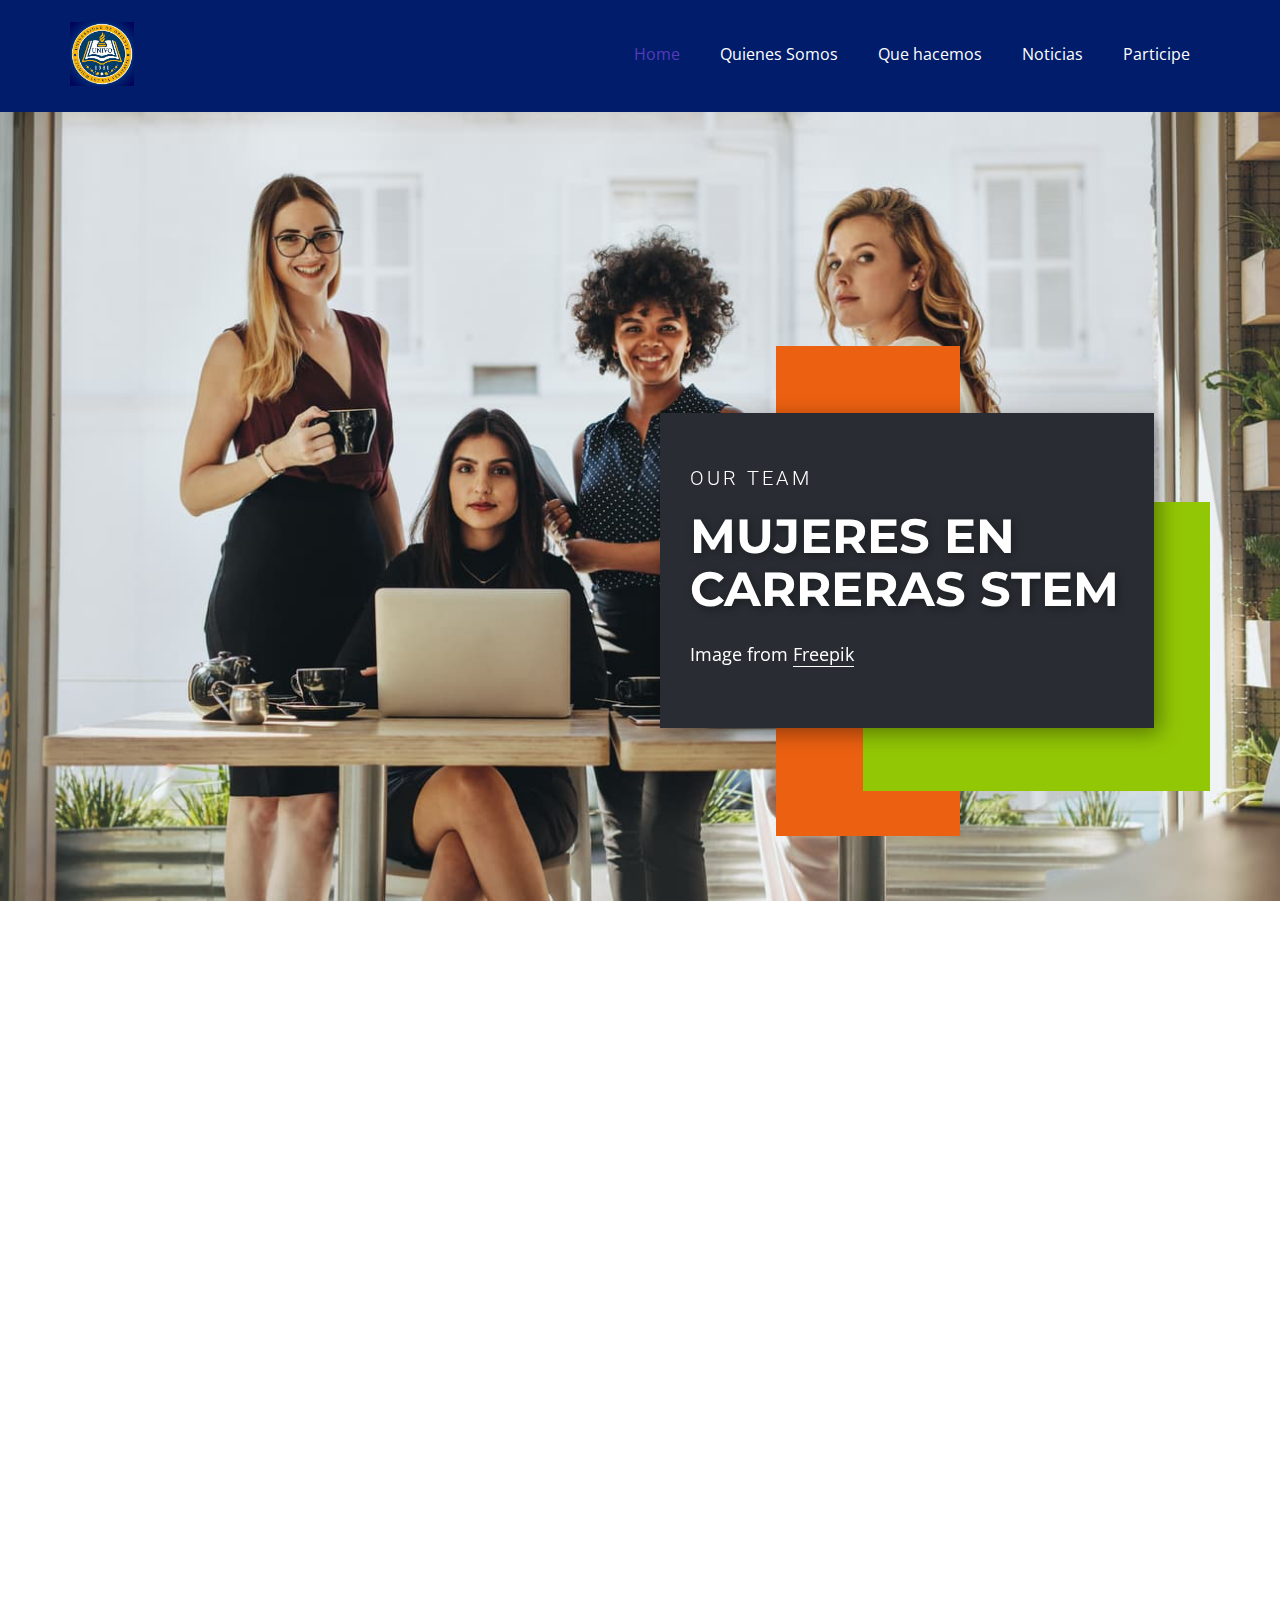
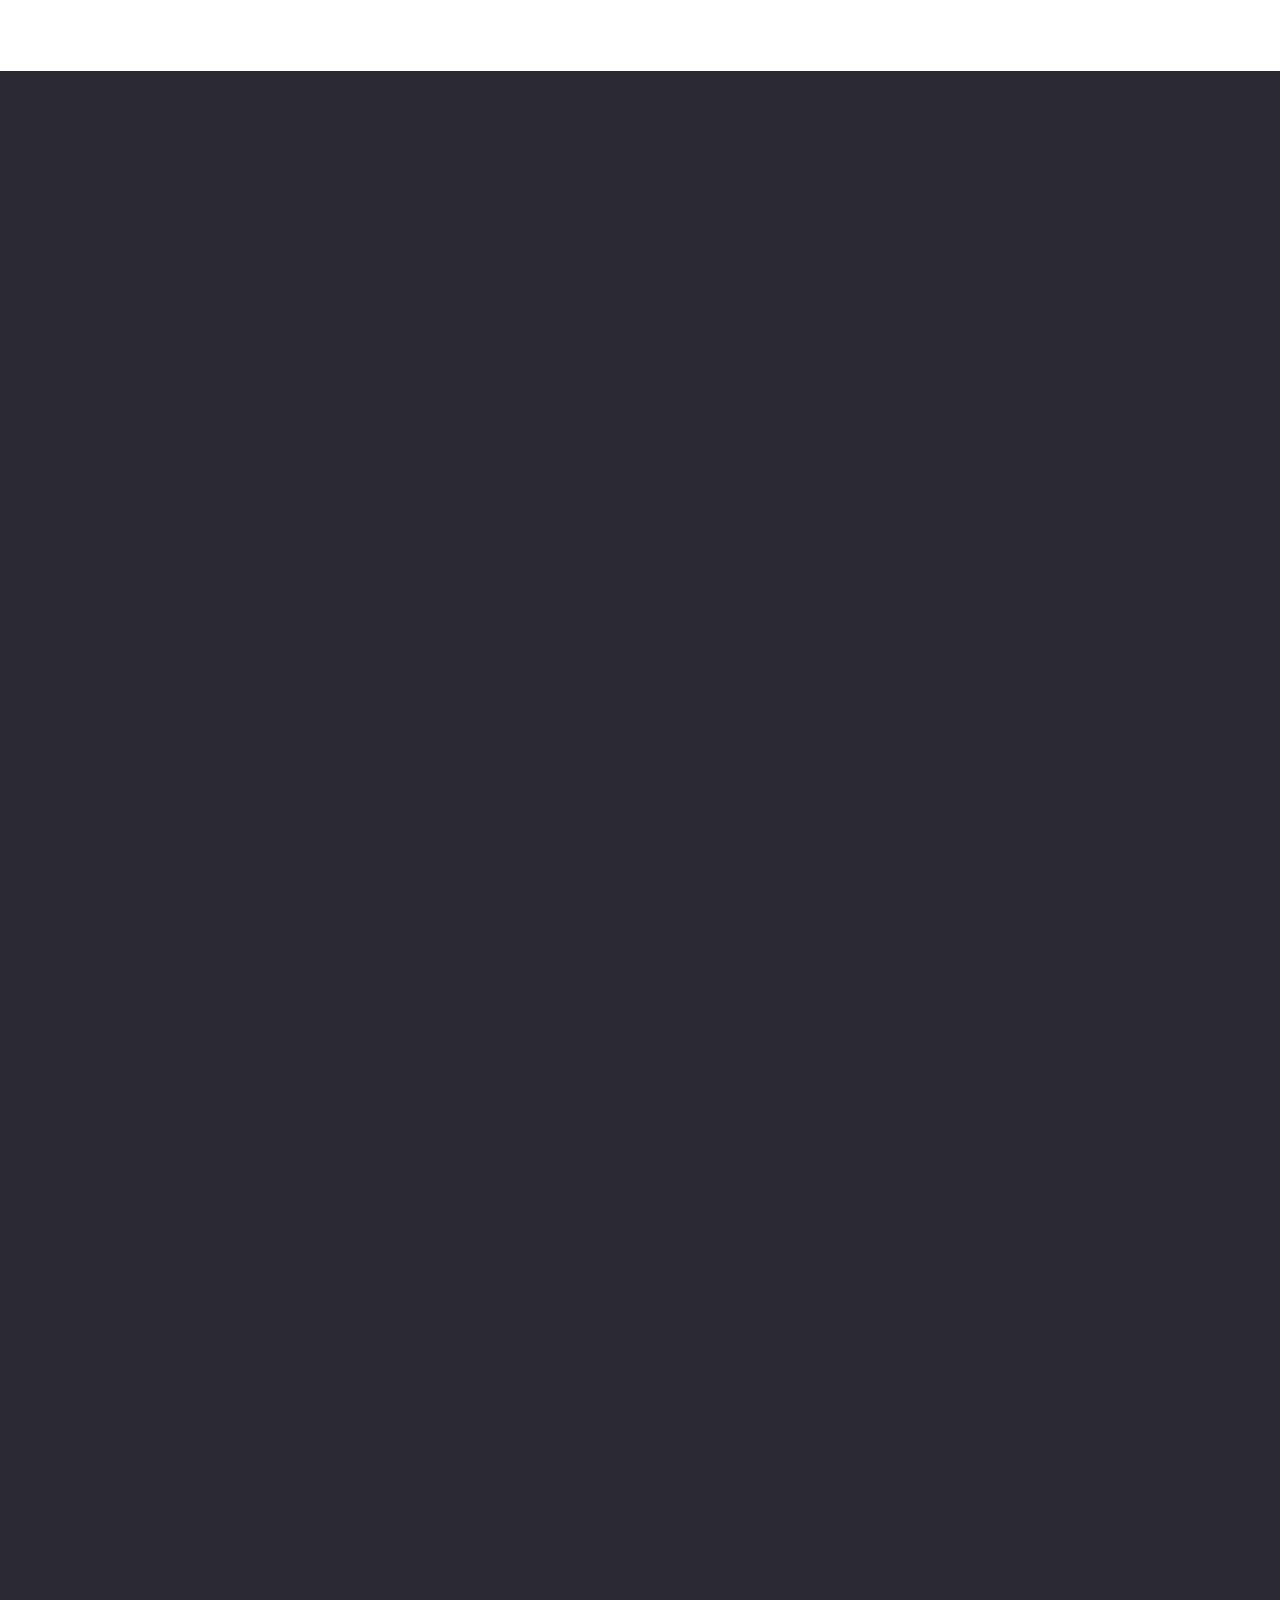
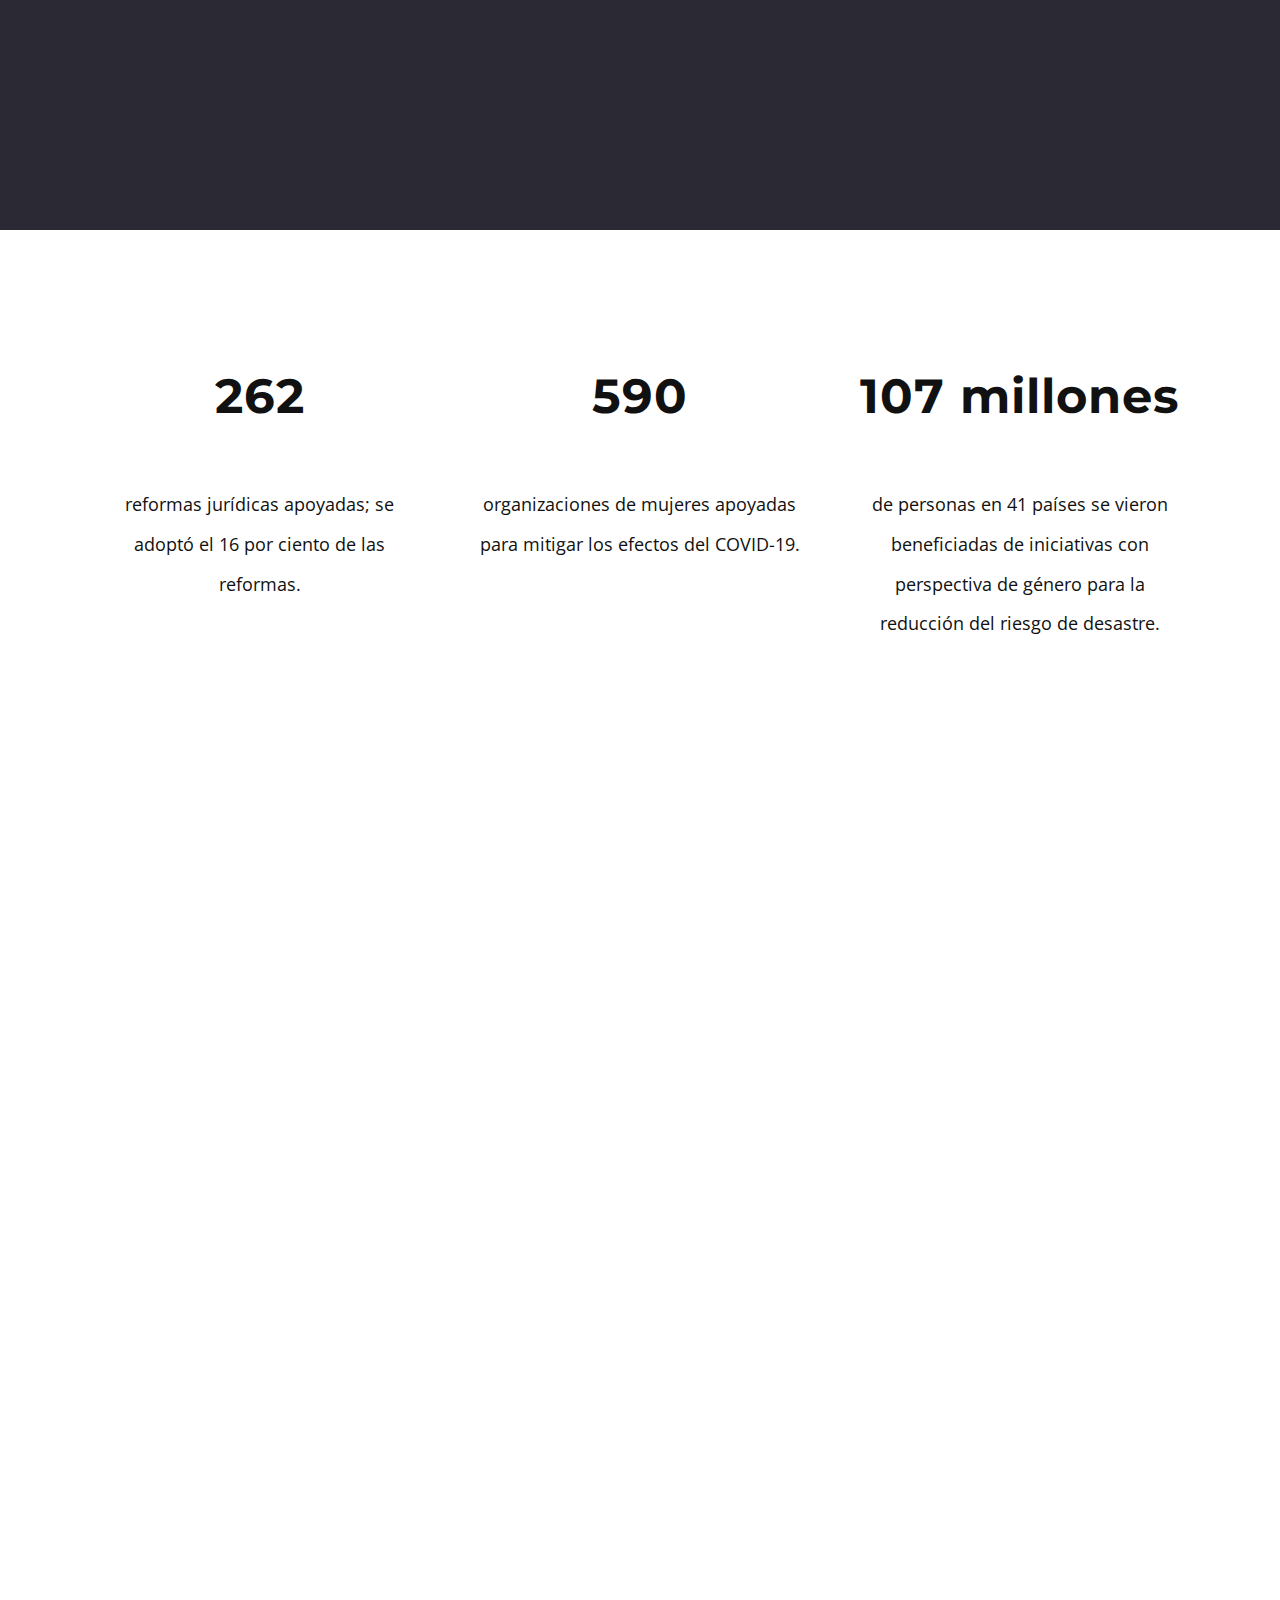
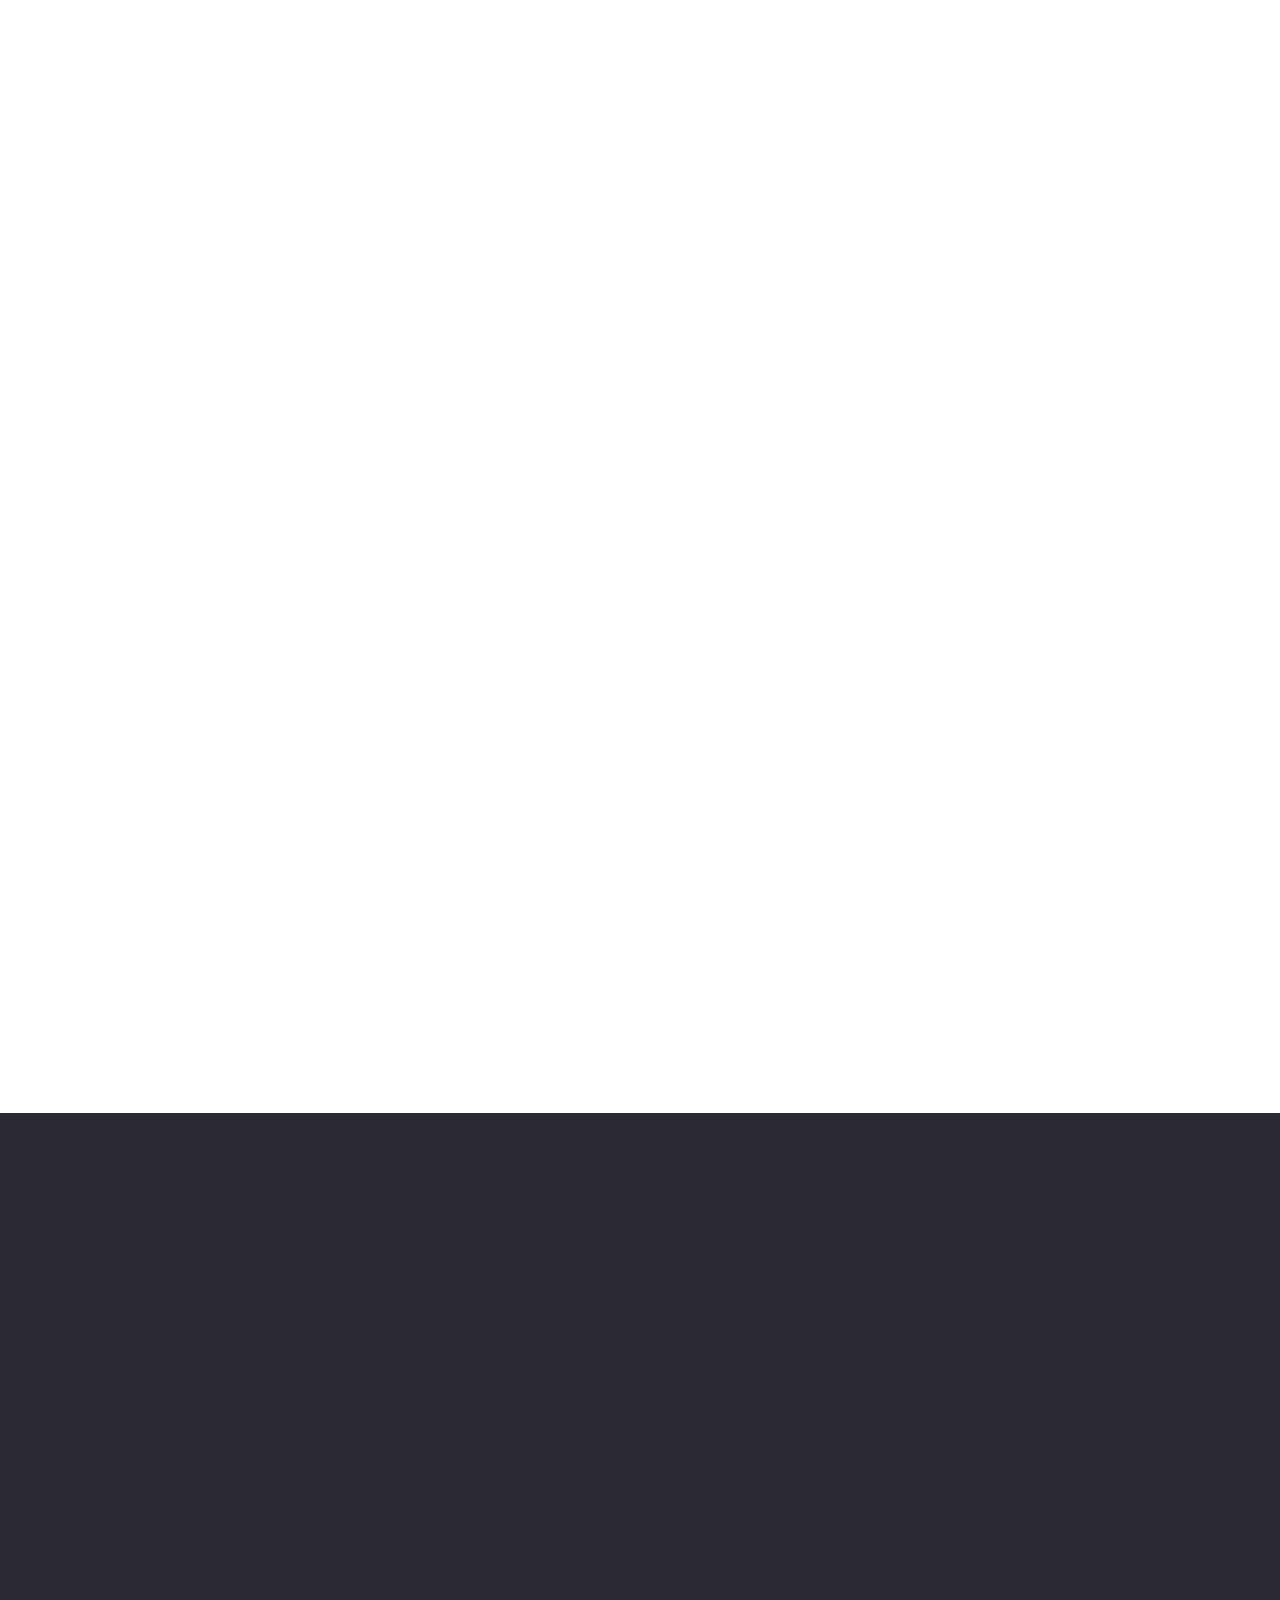
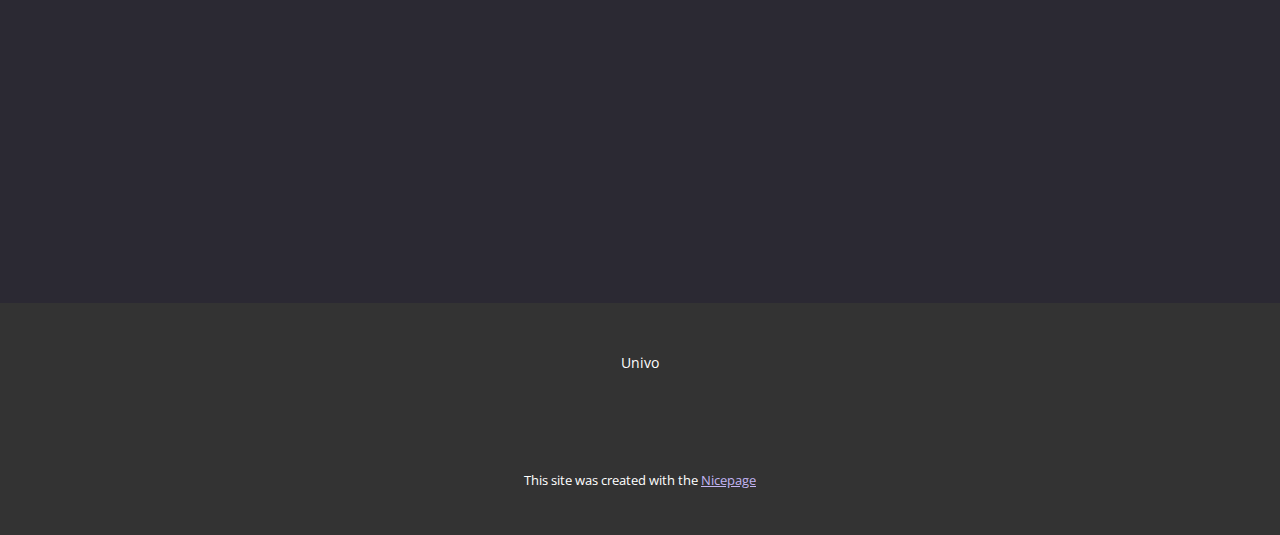
==== index.html @ eb59fe04 "Primer commit" ====
<!DOCTYPE html>
<html style="font-size: 16px;" lang="es"><head>
    <meta name="viewport" content="width=device-width, initial-scale=1.0">
    <meta charset="utf-8">
    <meta name="keywords" content="​Our people and leadership, ​What Is a Consulting Firm &amp;amp; What Does, ​We solve complex business problems, ​Leadership, Change, and Organization, ​Our consultants cover a wide range of industries and specializations, ​Diversity, Equity, and Inclusion, ​Our business consultants can help you adapt to today’s market dynamics, Contact Us">
    <meta name="description" content="">
    <title>Casa</title>
    <link rel="stylesheet" href="nicepage.css" media="screen">
<link rel="stylesheet" href="Casa.css" media="screen">
    <script class="u-script" type="text/javascript" src="jquery.js" defer=""></script>
    <script class="u-script" type="text/javascript" src="nicepage.js" defer=""></script>
    <meta name="generator" content="Nicepage 6.10.2, nicepage.com">
    <meta name="referrer" content="origin">
    <link id="u-theme-google-font" rel="stylesheet" href="https://fonts.googleapis.com/css?family=Montserrat:100,100i,200,200i,300,300i,400,400i,500,500i,600,600i,700,700i,800,800i,900,900i|Open+Sans:300,300i,400,400i,500,500i,600,600i,700,700i,800,800i">
    <link id="u-page-google-font" rel="stylesheet" href="https://fonts.googleapis.com/css?family=Roboto:100,100i,300,300i,400,400i,500,500i,700,700i,900,900i|Montserrat:100,100i,200,200i,300,300i,400,400i,500,500i,600,600i,700,700i,800,800i,900,900i">
    
    
    
    
    
    
    
    
    
    <script type="application/ld+json">{
		"@context": "http://schema.org",
		"@type": "Organization",
		"name": "",
		"logo": "images/logo.jpg"
}</script>
    <meta name="theme-color" content="#573aba">
    <meta property="og:title" content="Casa">
    <meta property="og:type" content="website">
  <meta data-intl-tel-input-cdn-path="intlTelInput/"></head>
  <body data-home-page="Casa.html" data-home-page-title="Casa" data-path-to-root="./" data-include-products="false" class="u-body u-xl-mode" data-lang="es"><header class="u-clearfix u-custom-color-1 u-header u-header" id="sec-df24"><div class="u-clearfix u-sheet u-sheet-1">
        <a href="#" class="u-image u-logo u-image-1" data-image-width="225" data-image-height="225">
          <img src="images/logo.jpg" class="u-logo-image u-logo-image-1">
        </a>
        <nav class="u-menu u-menu-one-level u-offcanvas u-menu-1">
          <div class="menu-collapse" style="font-size: 1rem; letter-spacing: 0px;">
            <a class="u-button-style u-custom-left-right-menu-spacing u-custom-padding-bottom u-custom-top-bottom-menu-spacing u-nav-link u-text-active-palette-1-base u-text-hover-palette-2-base" href="#">
              <svg class="u-svg-link" viewBox="0 0 24 24"><use xlink:href="#menu-hamburger"></use></svg>
              <svg class="u-svg-content" version="1.1" id="menu-hamburger" viewBox="0 0 16 16" x="0px" y="0px" xmlns:xlink="http://www.w3.org/1999/xlink" xmlns="http://www.w3.org/2000/svg"><g><rect y="1" width="16" height="2"></rect><rect y="7" width="16" height="2"></rect><rect y="13" width="16" height="2"></rect>
</g></svg>
            </a>
          </div>
          <div class="u-custom-menu u-nav-container">
            <ul class="u-nav u-unstyled u-nav-1"><li class="u-nav-item"><a class="u-button-style u-nav-link u-text-active-palette-1-base u-text-hover-palette-2-base" href="Casa.html" style="padding: 10px 20px;">Home</a>
</li><li class="u-nav-item"><a class="u-button-style u-nav-link u-text-active-palette-1-base u-text-hover-palette-2-base" href="Acerca-de.html" style="padding: 10px 20px;">Quienes Somos</a>
</li><li class="u-nav-item"><a class="u-button-style u-nav-link u-text-active-palette-1-base u-text-hover-palette-2-base" href="Contacto.html" style="padding: 10px 20px;">Que hacemos</a>
</li><li class="u-nav-item"><a class="u-button-style u-nav-link u-text-active-palette-1-base u-text-hover-palette-2-base" style="padding: 10px 20px;">Noticias</a>
</li><li class="u-nav-item"><a class="u-button-style u-nav-link u-text-active-palette-1-base u-text-hover-palette-2-base" style="padding: 10px 20px;">Participe</a>
</li></ul>
          </div>
          <div class="u-custom-menu u-nav-container-collapse">
            <div class="u-black u-container-style u-inner-container-layout u-opacity u-opacity-95 u-sidenav">
              <div class="u-inner-container-layout u-sidenav-overflow">
                <div class="u-menu-close"></div>
                <ul class="u-align-center u-nav u-popupmenu-items u-unstyled u-nav-2"><li class="u-nav-item"><a class="u-button-style u-nav-link" href="Casa.html">Home</a>
</li><li class="u-nav-item"><a class="u-button-style u-nav-link" href="Acerca-de.html">Quienes Somos</a>
</li><li class="u-nav-item"><a class="u-button-style u-nav-link" href="Contacto.html">Que hacemos</a>
</li><li class="u-nav-item"><a class="u-button-style u-nav-link">Noticias</a>
</li><li class="u-nav-item"><a class="u-button-style u-nav-link">Participe</a>
</li></ul>
              </div>
            </div>
            <div class="u-black u-menu-overlay u-opacity u-opacity-70"></div>
          </div>
        </nav>
      </div></header> 
    <section class="u-clearfix u-image u-section-1" id="carousel_e6cc" data-image-width="1317" data-image-height="797">
      <div class="u-clearfix u-sheet u-sheet-1">
        <div class="u-palette-2-base u-shape u-shape-rectangle u-shape-1" data-animation-name="customAnimationIn" data-animation-duration="1500" data-animation-delay="500"></div>
        <div class="u-palette-3-base u-shape u-shape-rectangle u-shape-2" data-animation-name="customAnimationIn" data-animation-duration="1500" data-animation-delay="500"></div>
        <div class="custom-expanded u-align-left-xl u-container-align-left u-container-style u-group u-palette-5-dark-3 u-group-1" data-animation-name="customAnimationIn" data-animation-duration="1500" data-animation-delay="250">
          <div class="u-container-layout u-valign-middle u-container-layout-1">
            <h5 class="u-align-left u-text u-text-1">our Team</h5>
            <h1 class="u-align-left u-text u-text-2"> MUJERES EN CARRERAS STEM</h1>
            <p class="u-align-left u-text u-text-3">Image from&nbsp;<a href="https://www.freepik.com" class="u-border-1 u-border-no-left u-border-no-right u-border-no-top u-border-white u-btn u-button-link u-button-style u-none u-text-body-alt-color u-btn-1" target="_blank">Freepik</a>
            </p>
          </div>
        </div>
      </div>
    </section>
    <section class="u-align-left u-clearfix u-section-2" id="carousel_660a">
      <div class="u-clearfix u-sheet u-sheet-1">
        <h2 class="u-align-left u-text u-text-default u-text-1" data-animation-name="customAnimationIn" data-animation-duration="1500">Apoyamos el progreso hacia<br>la igualdad de genero
        </h2>
        <div class="data-layout-selected u-clearfix u-expanded-width u-gutter-0 u-layout-wrap u-layout-wrap-1">
          <div class="u-layout">
            <div class="u-layout-row">
              <div class="u-align-left u-container-align-left-sm u-container-align-left-xs u-container-style u-layout-cell u-shape-rectangle u-size-33 u-layout-cell-1" data-animation-name="customAnimationIn" data-animation-duration="1500" data-animation-delay="250">
                <div class="u-container-layout u-container-layout-1">
                  <p class="u-align-left-sm u-align-left-xs u-spacing-20 u-text u-text-2">
                    <span style="font-weight: 700;">01.</span> Liderazgo y participacion politica<br>
                    <span style="font-weight: 700;">02.</span> Empoderamiento economico<br>
                    <span style="font-weight: 700;">03.</span> Poner fin a la violencia contra la mujer<br>
                    <span style="font-weight: 700;">04.</span> Las mujeres , la paz y la seguridad<br>
                    <span style="font-weight: 700;">05.</span> Accion humanitaria<br>
                    <br>
                  </p>
                  <p class="u-align-left-sm u-align-left-xs u-text u-text-3">Image from <a href="https://freepik.com/photos/backround" class="u-active-none u-border-1 u-border-active-palette-2-base u-border-grey-75 u-border-hover-palette-2-base u-border-no-left u-border-no-right u-border-no-top u-bottom-left-radius-0 u-bottom-right-radius-0 u-btn u-button-link u-button-style u-hover-none u-none u-radius-0 u-text-body-color u-top-left-radius-0 u-top-right-radius-0 u-btn-1">Freepik</a>
                  </p>
                  <a href="#" class="u-active-palette-3-base u-align-left u-border-none u-btn u-button-style u-custom-font u-font-montserrat u-hover-palette-3-base u-palette-2-base u-btn-2">read more</a>
                </div>
              </div>
              <div class="u-container-style u-image u-layout-cell u-size-27 u-image-1" data-image-width="612" data-image-height="408" data-animation-name="flipIn" data-animation-duration="1500" data-animation-direction="X" data-animation-delay="500">
                <div class="u-container-layout u-container-layout-2"></div>
              </div>
            </div>
          </div>
        </div>
      </div>
    </section>
    <section class="u-clearfix u-palette-1-dark-3 u-section-3" id="carousel_1404">
      <div class="u-clearfix u-sheet u-valign-middle u-sheet-1">
        <div class="u-palette-2-base u-shape u-shape-rectangle u-shape-1" data-animation-name="customAnimationIn" data-animation-duration="1500"></div>
        <img class="u-image u-image-default u-image-1" src="images/gazza1.jpg" alt="" data-image-width="770" data-image-height="420" data-animation-name="customAnimationIn" data-animation-duration="1500" data-animation-delay="750">
        <img class="u-image u-image-default u-image-2" src="images/gazza.jpg" alt="" data-image-width="1200" data-image-height="800" data-animation-name="customAnimationIn" data-animation-duration="1750" data-animation-delay="0">
        <img class="u-image u-image-default u-image-3" src="images/gazza3.jpg" alt="" data-image-width="849" data-image-height="600" data-animation-name="customAnimationIn" data-animation-duration="1250" data-animation-delay="500">
        <img class="u-image u-image-default u-image-4" src="images/gazza2.jpg" alt="" data-image-width="6720" data-image-height="4480" data-animation-name="customAnimationIn" data-animation-duration="1500" data-animation-delay="500">
        <div class="u-align-left u-container-align-left u-container-style u-group u-shape-rectangle u-white u-group-1" data-animation-name="customAnimationIn" data-animation-duration="1500" data-animation-delay="500">
          <div class="u-container-layout u-valign-middle u-container-layout-1">
            <h2 class="u-align-left u-text u-text-1"> Guerra en Gaza se han cobrado la vida de más de 10.000&nbsp;mujeres</h2>
            <p class="u-align-left u-text u-text-2">Images from <a href="https://www.freepik.com/" class="u-active-none u-border-1 u-border-active-grey-50 u-border-black u-border-hover-grey-50 u-border-no-left u-border-no-right u-border-no-top u-bottom-left-radius-0 u-bottom-right-radius-0 u-btn u-button-link u-button-style u-hover-none u-none u-radius-0 u-text-body-color u-top-left-radius-0 u-top-right-radius-0 u-btn-1" target="_blank">Freepik</a>
            </p>
            <p class="u-align-left u-text u-text-3"> Más de un millón de mujeres y niñas palestinas en Gaza sobreviven sin apenas alimentos ni agua potable, en unas condiciones inhumanas que son caldo de cultivo para la propagación de enfermedades.</p>
            <a href="https://www.unwomen.org/es/news-stories/press-release/2024/04/six-months-into-the-war-on-gaza-over-10000-women-have-been-killed" class="u-active-palette-3-base u-align-left u-border-none u-btn u-button-style u-custom-font u-font-montserrat u-hover-palette-3-base u-palette-2-base u-btn-2">Seguir leyendo</a>
          </div>
        </div>
      </div>
    </section>
    <section class="u-align-center u-clearfix u-container-align-center u-section-4" id="sec-ead4">
      <div class="u-align-left u-clearfix u-sheet u-sheet-1">
        <h2 class="u-align-center u-text u-text-default u-text-1" data-animation-name="customAnimationIn" data-animation-duration="1500" data-animation-delay="250">Nuestro Impacto en 2020</h2>
        <div class="u-expanded-width u-list u-list-1">
          <div class="u-repeater u-repeater-1">
            <div class="u-container-style u-list-item u-repeater-item">
              <div class="u-container-layout u-similar-container u-container-layout-1">
                <h3 class="u-align-center u-text u-text-2">262</h3>
                <p class="u-align-center u-text u-text-3"> reformas jurídicas apoyadas; se adoptó el 16 por ciento de las reformas.</p>
              </div>
            </div>
            <div class="u-container-style u-list-item u-repeater-item">
              <div class="u-container-layout u-similar-container u-container-layout-2">
                <h3 class="u-align-center u-text u-text-4"> 590</h3>
                <p class="u-align-center u-text u-text-5"> organizaciones de mujeres apoyadas para mitigar los efectos del COVID-19.</p>
              </div>
            </div>
            <div class="u-container-style u-list-item u-repeater-item">
              <div class="u-container-layout u-similar-container u-container-layout-3">
                <h3 class="u-align-center u-text u-text-6"> 107 millones</h3>
                <p class="u-align-center u-text u-text-7"> de personas en 41 países se vieron beneficiadas de iniciativas con perspectiva de género para la reducción del riesgo de desastre.</p>
              </div>
            </div>
          </div>
        </div>
      </div>
    </section>
    <section class="u-clearfix u-section-5" id="sec-186a">
      <div class="custom-expanded u-container-style u-group u-palette-1-dark-3 u-shape-rectangle u-group-1" data-animation-name="flipIn" data-animation-duration="1500" data-animation-direction="X" data-animation-delay="250">
        <div class="u-container-layout u-container-layout-1"></div>
      </div>
      <div class="u-palette-3-base u-shape u-shape-rectangle u-shape-1" data-animation-name="customAnimationIn" data-animation-duration="1500" data-animation-delay="500"></div>
      <div class="custom-expanded u-align-left u-video u-video-1">
        <div class="embed-responsive embed-responsive-1">
          <iframe style="position: absolute;top: 0;left: 0;width: 100%;height: 100%;" class="embed-responsive-item" src="https://www.youtube.com/embed/7Gf0b-sWIdUSnI?mute=0&amp;showinfo=1&amp;controls=0&amp;start=0" frameborder="0" allowfullscreen=""></iframe>
        </div>
      </div>
    </section>
    <section class="u-clearfix u-container-align-center u-white u-section-6" id="carousel_581f">
      <div class="u-clearfix u-sheet u-valign-middle u-sheet-1">
        <h2 class="u-align-center-lg u-align-center-md u-align-center-sm u-align-center-xl u-align-left-xs u-text u-text-1" data-animation-name="customAnimationIn" data-animation-duration="1500"> Our consultants cover a wide range of industries and specializations</h2>
        <div class="u-list u-list-1">
          <div class="u-repeater u-repeater-1">
            <div class="u-container-style u-list-item u-repeater-item u-list-item-1" data-animation-direction="Up" data-animation-name="customAnimationIn" data-animation-duration="1500" data-animation-delay="500">
              <div class="u-container-layout u-similar-container u-container-layout-1">
                <h5 class="u-text u-text-2"> Digital &amp; Innovation&nbsp;<br>
                </h5>
                <p class="u-text u-text-3"> Artificial Intelligence, Blockchain, Company Building and Startups, Business Incubator Management, Digitization Strategy</p>
              </div>
            </div>
            <div class="u-container-style u-list-item u-repeater-item u-list-item-2" data-animation-direction="Up" data-animation-name="customAnimationIn" data-animation-duration="1500" data-animation-delay="500">
              <div class="u-container-layout u-similar-container u-container-layout-2">
                <h5 class="u-text u-text-4"> People &amp; Organization</h5>
                <p class="u-text u-text-5"> Carve-Out, Company Culture, Leadership Innovation, Organizational Design, Post-Merger Integration, Project Management Office</p>
              </div>
            </div>
            <div class="u-container-style u-list-item u-repeater-item u-list-item-3" data-animation-name="customAnimationIn" data-animation-duration="1500" data-animation-delay="500">
              <div class="u-container-layout u-similar-container u-container-layout-3">
                <h5 class="u-text u-text-6"> Strategy</h5>
                <p class="u-text u-text-7"> Business Plan Development, Digital Business Strategy, Growth Strategy, Market Entry, Portfolio Diversification, Process Digitization, Regulatory Strategy</p>
              </div>
            </div>
            <div class="u-container-style u-list-item u-repeater-item u-list-item-4" data-animation-direction="Up" data-animation-name="customAnimationIn" data-animation-duration="1500" data-animation-delay="750">
              <div class="u-container-layout u-similar-container u-container-layout-4">
                <h5 class="u-text u-text-8">Corporate <br>Development
                </h5>
                <p class="u-text u-text-9"> Corporate Finance, Due Diligence, Investor Relations, Merger and Acquisition, Restructuring and Turnaround, Working Capital Optimization</p>
              </div>
            </div>
            <div class="u-container-style u-list-item u-repeater-item u-list-item-5" data-animation-direction="Up" data-animation-name="customAnimationIn" data-animation-duration="1500" data-animation-delay="750">
              <div class="u-container-layout u-similar-container u-container-layout-5">
                <h5 class="u-text u-text-10"> Operations &amp; IT</h5>
                <p class="u-text u-text-11"> Agile Development, Asset Optimization, Call Center and Customer Care Operation, Sustainable Production, Lean Management, Supply Chain Management, SCRUM</p>
              </div>
            </div>
            <div class="u-container-style u-list-item u-repeater-item u-list-item-6" data-animation-direction="Up" data-animation-name="customAnimationIn" data-animation-duration="1500" data-animation-delay="750">
              <div class="u-container-layout u-similar-container u-container-layout-6">
                <h5 class="u-text u-text-12"> Marketing &amp; Sales</h5>
                <p class="u-text u-text-13"> Content Marketing Strategy, Cross-Channel Marketing, Customer Journey Management, Customer Life-Cycle Management, Marketing ROI, Pricing, Public Relations</p>
              </div>
            </div>
          </div>
        </div>
      </div>
    </section>
    <section class="u-clearfix u-container-align-center u-palette-1-dark-3 u-section-7" id="carousel_6a19">
      <div class="u-clearfix u-sheet u-valign-middle u-sheet-1">
        <div class="data-layout-selected u-clearfix u-expanded-width u-gutter-28 u-layout-wrap u-layout-wrap-1">
          <div class="u-layout">
            <div class="u-layout-row">
              <div class="u-align-left u-container-align-left u-container-style u-layout-cell u-right-cell u-size-30-lg u-size-30-xl u-size-60-md u-size-60-sm u-size-60-xs u-layout-cell-1" data-animation-name="customAnimationIn" data-animation-duration="1500" data-animation-delay="500">
                <div class="u-container-layout u-valign-middle u-container-layout-1">
                  <h2 class="u-align-left u-text u-text-1">Inscribase a nuestra lista de correos</h2>
                  <div class="u-form u-form-1">
                    <form action="https://forms.nicepagesrv.com/v2/form/process" class="u-clearfix u-form-spacing-20 u-form-vertical u-inner-form" style="padding: 0px;" source="email" name="form">
                      <div class="u-form-email u-form-group u-form-partition-factor-2 u-form-group-1">
                        <label for="email-b04a" class="u-form-control-hidden u-label">Email</label>
                        <input type="email" placeholder="Enter a valid email address" id="email-b04a" name="email" class="u-border-none u-input u-input-rectangle" required="" wfd-id="id776">
                      </div>
                      <div class="u-form-group u-form-name u-form-partition-factor-2 u-form-group-2">
                        <label for="name-b04a" class="u-form-control-hidden u-label">Name</label>
                        <input type="text" placeholder="Enter your Name" id="name-b04a" name="name" class="u-border-none u-input u-input-rectangle" required="" wfd-id="id777">
                      </div>
                      <div class="u-form-address u-form-group u-form-partition-factor-2 u-form-group-3">
                        <label for="address-920c" class="u-form-control-hidden u-label">Address</label>
                        <input type="text" placeholder="Enter your address" id="address-920c" name="address" class="u-border-none u-input u-input-rectangle" required="" wfd-id="id778">
                      </div>
                      <div class="u-form-group u-form-partition-factor-2 u-form-phone u-form-group-4">
                        <label for="phone-6f45" class="u-form-control-hidden u-label">Phone</label>
                        <input type="tel" pattern="\+?\d{0,2}[\s\(\-]?([0-9]{3})[\s\)\-]?([\s\-]?)([0-9]{3})[\s\-]?([0-9]{2})[\s\-]?([0-9]{2})" placeholder="Enter your phone (e.g. +14155552675)" id="phone-6f45" name="phone" class="u-border-none u-input u-input-rectangle" required="" wfd-id="id779">
                      </div>
                      <div class="u-form-group u-form-message u-form-group-5">
                        <label for="message-b04a" class="u-form-control-hidden u-label">Message</label>
                        <textarea placeholder="Enter your message" rows="4" cols="50" id="message-b04a" name="message" class="u-border-none u-input u-input-rectangle" required=""></textarea>
                      </div>
                      <div class="u-align-left u-form-group u-form-submit u-form-group-6">
                        <a href="#" class="u-border-none u-btn u-btn-submit u-button-style u-palette-2-base u-btn-1">Submit</a>
                        <input type="submit" value="submit" class="u-form-control-hidden" wfd-id="id780">
                      </div>
                      <div class="u-form-send-message u-form-send-success"> Thank you! Your message has been sent. </div>
                      <div class="u-form-send-error u-form-send-message"> Unable to send your message. Please fix errors then try again. </div>
                      <input type="hidden" value="" name="recaptchaResponse" wfd-id="id781">
                      <input type="hidden" name="formServices" value="4dcf6fd8-d8c3-20ba-0ff4-2da4279d11ff">
                    </form>
                  </div>
                  <div class="u-social-icons u-spacing-10 u-social-icons-1">
                    <a class="u-social-url" target="_blank" href=""><span class="u-icon u-icon-circle u-social-facebook u-social-icon u-icon-1"><svg class="u-svg-link" preserveAspectRatio="xMidYMin slice" viewBox="0 0 112.2 112.2" style=""><use xlink:href="#svg-5f4f"></use></svg><svg x="0px" y="0px" viewBox="0 0 112.2 112.2" enable-background="new 0 0 112.2 112.2" xml:space="preserve" id="svg-5f4f" class="u-svg-content"><path d="M75.5,28.8H65.4c-1.5,0-4,0.9-4,4.3v9.4h13.9l-1.5,15.8H61.4v45.1H42.8V58.3h-8.8V42.4h8.8V32.2 c0-7.4,3.4-18.8,18.8-18.8h13.8v15.4H75.5z"></path></svg></span>
                    </a>
                    <a class="u-social-url" target="_blank" href=""><span class="u-icon u-icon-circle u-social-icon u-social-twitter u-icon-2"><svg class="u-svg-link" preserveAspectRatio="xMidYMin slice" viewBox="0 0 112.2 112.2" style=""><use xlink:href="#svg-a709"></use></svg><svg x="0px" y="0px" viewBox="0 0 112.2 112.2" enable-background="new 0 0 112.2 112.2" xml:space="preserve" id="svg-a709" class="u-svg-content"><path d="M92.2,38.2c0,0.8,0,1.6,0,2.3c0,24.3-18.6,52.4-52.6,52.4c-10.6,0.1-20.2-2.9-28.5-8.2 c1.4,0.2,2.9,0.2,4.4,0.2c8.7,0,16.7-2.9,23-7.9c-8.1-0.2-14.9-5.5-17.3-12.8c1.1,0.2,2.4,0.2,3.4,0.2c1.6,0,3.3-0.2,4.8-0.7 c-8.4-1.6-14.9-9.2-14.9-18c0-0.2,0-0.2,0-0.2c2.5,1.4,5.4,2.2,8.4,2.3c-5-3.3-8.3-8.9-8.3-15.4c0-3.4,1-6.5,2.5-9.2 c9.1,11.1,22.7,18.5,38,19.2c-0.2-1.4-0.4-2.8-0.4-4.3c0.1-10,8.3-18.2,18.5-18.2c5.4,0,10.1,2.2,13.5,5.7c4.3-0.8,8.1-2.3,11.7-4.5 c-1.4,4.3-4.3,7.9-8.1,10.1c3.7-0.4,7.3-1.4,10.6-2.9C98.9,32.3,95.7,35.5,92.2,38.2z"></path></svg></span>
                    </a>
                    <a class="u-social-url" target="_blank" href=""><span class="u-icon u-icon-circle u-social-icon u-social-instagram u-icon-3"><svg class="u-svg-link" preserveAspectRatio="xMidYMin slice" viewBox="0 0 112.2 112.2" style=""><use xlink:href="#svg-0b43"></use></svg><svg x="0px" y="0px" viewBox="0 0 112.2 112.2" enable-background="new 0 0 112.2 112.2" xml:space="preserve" id="svg-0b43" class="u-svg-content"><path d="M55.9,32.9c-12.8,0-23.2,10.4-23.2,23.2s10.4,23.2,23.2,23.2s23.2-10.4,23.2-23.2S68.7,32.9,55.9,32.9z M55.9,69.4c-7.4,0-13.3-6-13.3-13.3c-0.1-7.4,6-13.3,13.3-13.3s13.3,6,13.3,13.3C69.3,63.5,63.3,69.4,55.9,69.4z"></path><path d="M79.7,26.8c-3,0-5.4,2.5-5.4,5.4s2.5,5.4,5.4,5.4c3,0,5.4-2.5,5.4-5.4S82.7,26.8,79.7,26.8z"></path><path d="M78.2,11H33.5C21,11,10.8,21.3,10.8,33.7v44.7c0,12.6,10.2,22.8,22.7,22.8h44.7c12.6,0,22.7-10.2,22.7-22.7 V33.7C100.8,21.1,90.6,11,78.2,11z M91,78.4c0,7.1-5.8,12.8-12.8,12.8H33.5c-7.1,0-12.8-5.8-12.8-12.8V33.7 c0-7.1,5.8-12.8,12.8-12.8h44.7c7.1,0,12.8,5.8,12.8,12.8V78.4z"></path></svg></span>
                    </a>
                  </div>
                </div>
              </div>
              <div class="u-align-left u-container-align-left u-container-style u-layout-cell u-left-cell u-size-30-lg u-size-30-xl u-size-60-md u-size-60-sm u-size-60-xs u-white u-layout-cell-2" data-animation-name="customAnimationIn" data-animation-duration="1500" data-animation-delay="500">
                <div class="u-container-layout u-valign-middle u-container-layout-2">
                  <div class="u-expanded-width u-list u-list-1">
                    <div class="u-repeater u-repeater-1">
                      <div class="u-container-align-left u-container-style u-list-item u-repeater-item u-shape-rectangle">
                        <div class="u-container-layout u-similar-container u-valign-top u-container-layout-3">
                          <h5 class="u-align-left u-text u-text-2"><span class="u-file-icon u-icon u-text-palette-2-base"><img src="images/597177-a09f8c59.png" alt=""></span>&nbsp;COntactenos
                          </h5>
                          <p class="u-align-left u-text u-text-3">1 (234) 567-891, 1 (234) 987-654</p>
                        </div>
                      </div>
                      <div class="u-container-align-left u-container-style u-list-item u-repeater-item u-shape-rectangle">
                        <div class="u-container-layout u-similar-container u-valign-top u-container-layout-4">
                          <h5 class="u-align-left u-text u-text-4"><span class="u-file-icon u-icon u-text-palette-2-base"><img src="images/3179068-fb3e283b.png" alt=""></span>&nbsp;Encuentranos
                          </h5>
                          <p class="u-align-left u-text u-text-5">121 Rock Sreet, 21 Avenue, New York, NY 92103-9000</p>
                        </div>
                      </div>
                      <div class="u-container-align-left u-container-style u-list-item u-repeater-item u-shape-rectangle">
                        <div class="u-container-layout u-similar-container u-valign-top u-container-layout-5">
                          <h5 class="u-align-left u-text u-text-6"><span class="u-file-icon u-icon u-text-palette-2-base"><img src="images/8682281-31247bb8.png" alt=""></span>&nbsp;Business Hours
                          </h5>
                          <p class="u-align-left u-text u-text-7">Mon – Fri …… 10 am – 8 pm, Sat, Sun ....… Closed</p>
                        </div>
                      </div>
                    </div>
                  </div>
                </div>
              </div>
            </div>
          </div>
        </div>
      </div>
    </section>
    
    
    
    <footer class="u-align-center u-clearfix u-footer u-grey-80 u-footer" id="sec-befa"><div class="u-clearfix u-sheet u-sheet-1">
        <p class="u-small-text u-text u-text-variant u-text-1">Univo</p>
      </div></footer>
    <section class="u-backlink u-clearfix u-grey-80">
      <p class="u-text">
        <span>This site was created with the </span>
        <a class="u-link" href="https://nicepage.com/" target="_blank" rel="nofollow">
          <span>Nicepage</span>
        </a>
      </p>
    </section><span style="height: 64px; width: 64px; margin-left: 0px; margin-right: auto; margin-top: 0px; background-image: none; right: 20px; bottom: 20px; padding: 15px" class="u-back-to-top u-icon u-icon-circle u-opacity u-opacity-85 u-palette-1-base u-spacing-15" data-href="#">
        <svg class="u-svg-link" preserveAspectRatio="xMidYMin slice" viewBox="0 0 551.13 551.13"><use xmlns:xlink="http://www.w3.org/1999/xlink" xlink:href="#svg-1d98"></use></svg>
        <svg class="u-svg-content" enable-background="new 0 0 551.13 551.13" viewBox="0 0 551.13 551.13" xmlns="http://www.w3.org/2000/svg" id="svg-1d98"><path d="m275.565 189.451 223.897 223.897h51.668l-275.565-275.565-275.565 275.565h51.668z"></path></svg>
    </span>
  
</body></html>
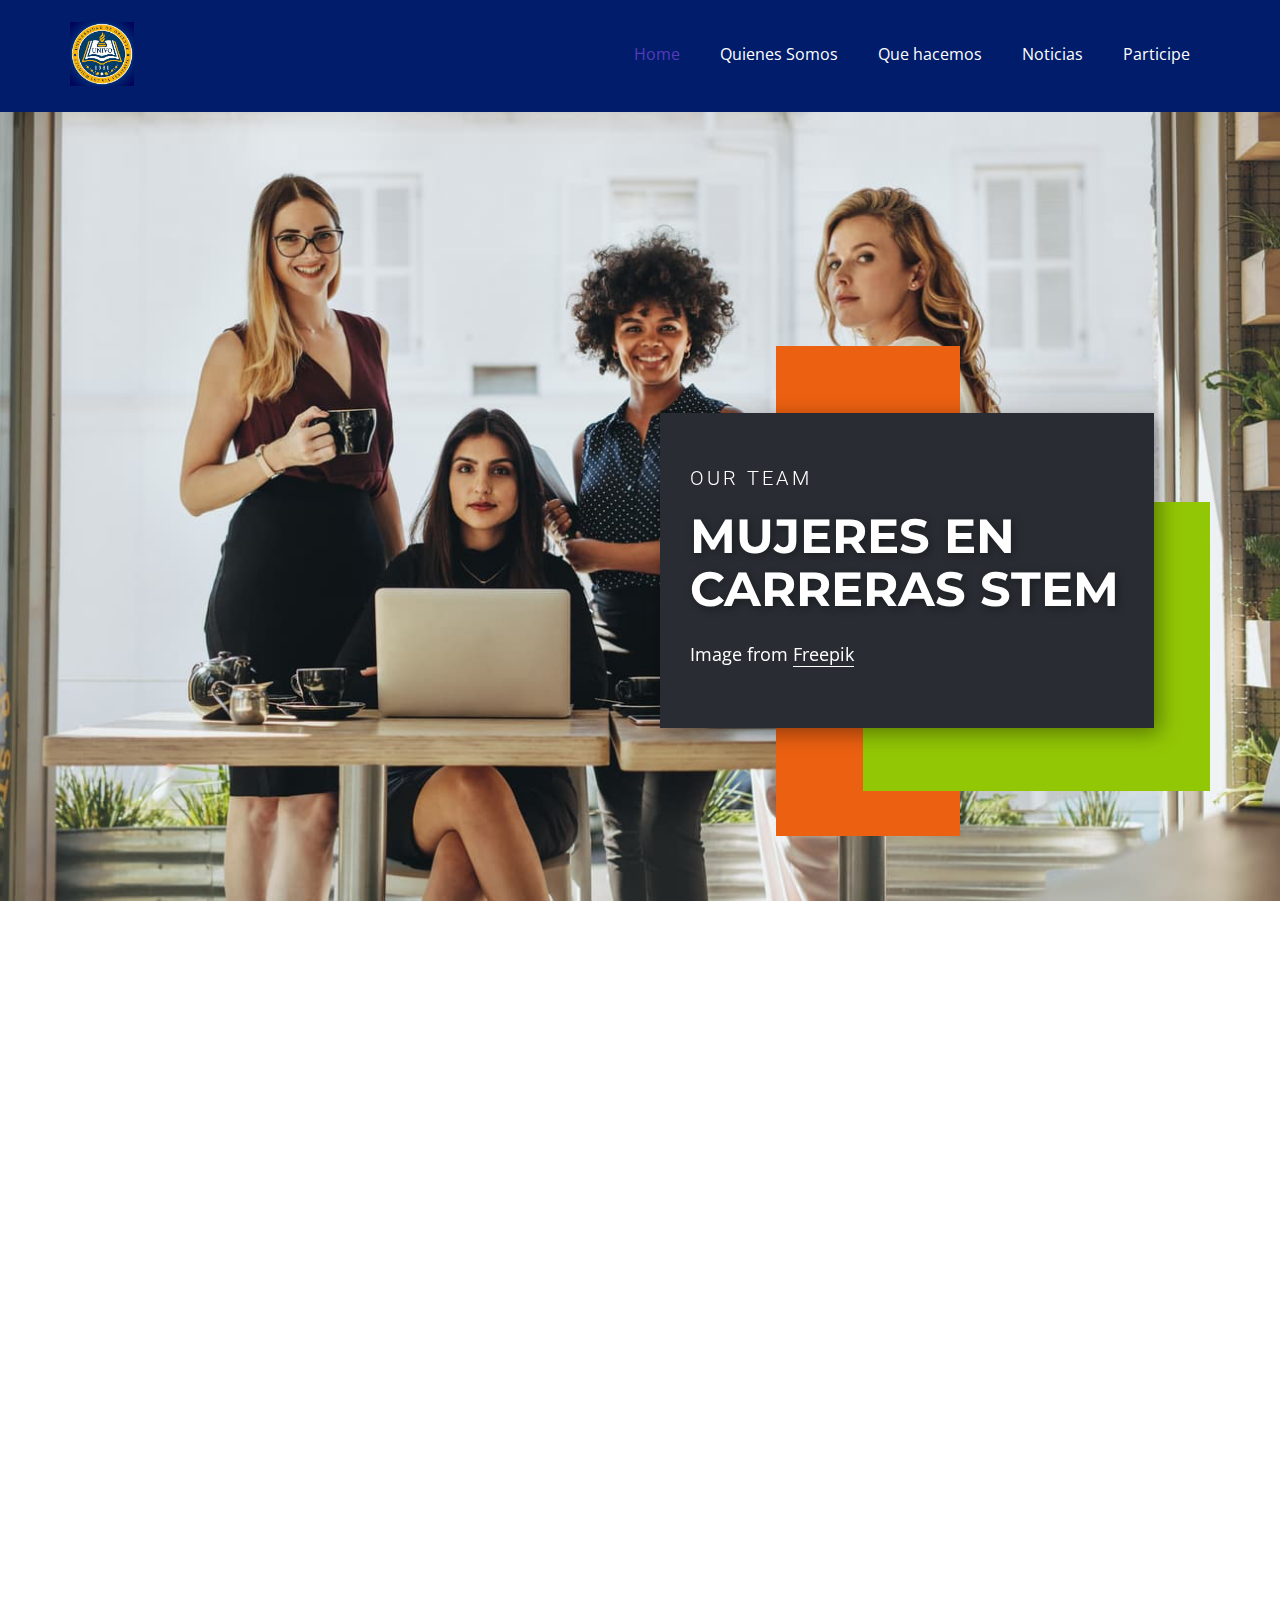
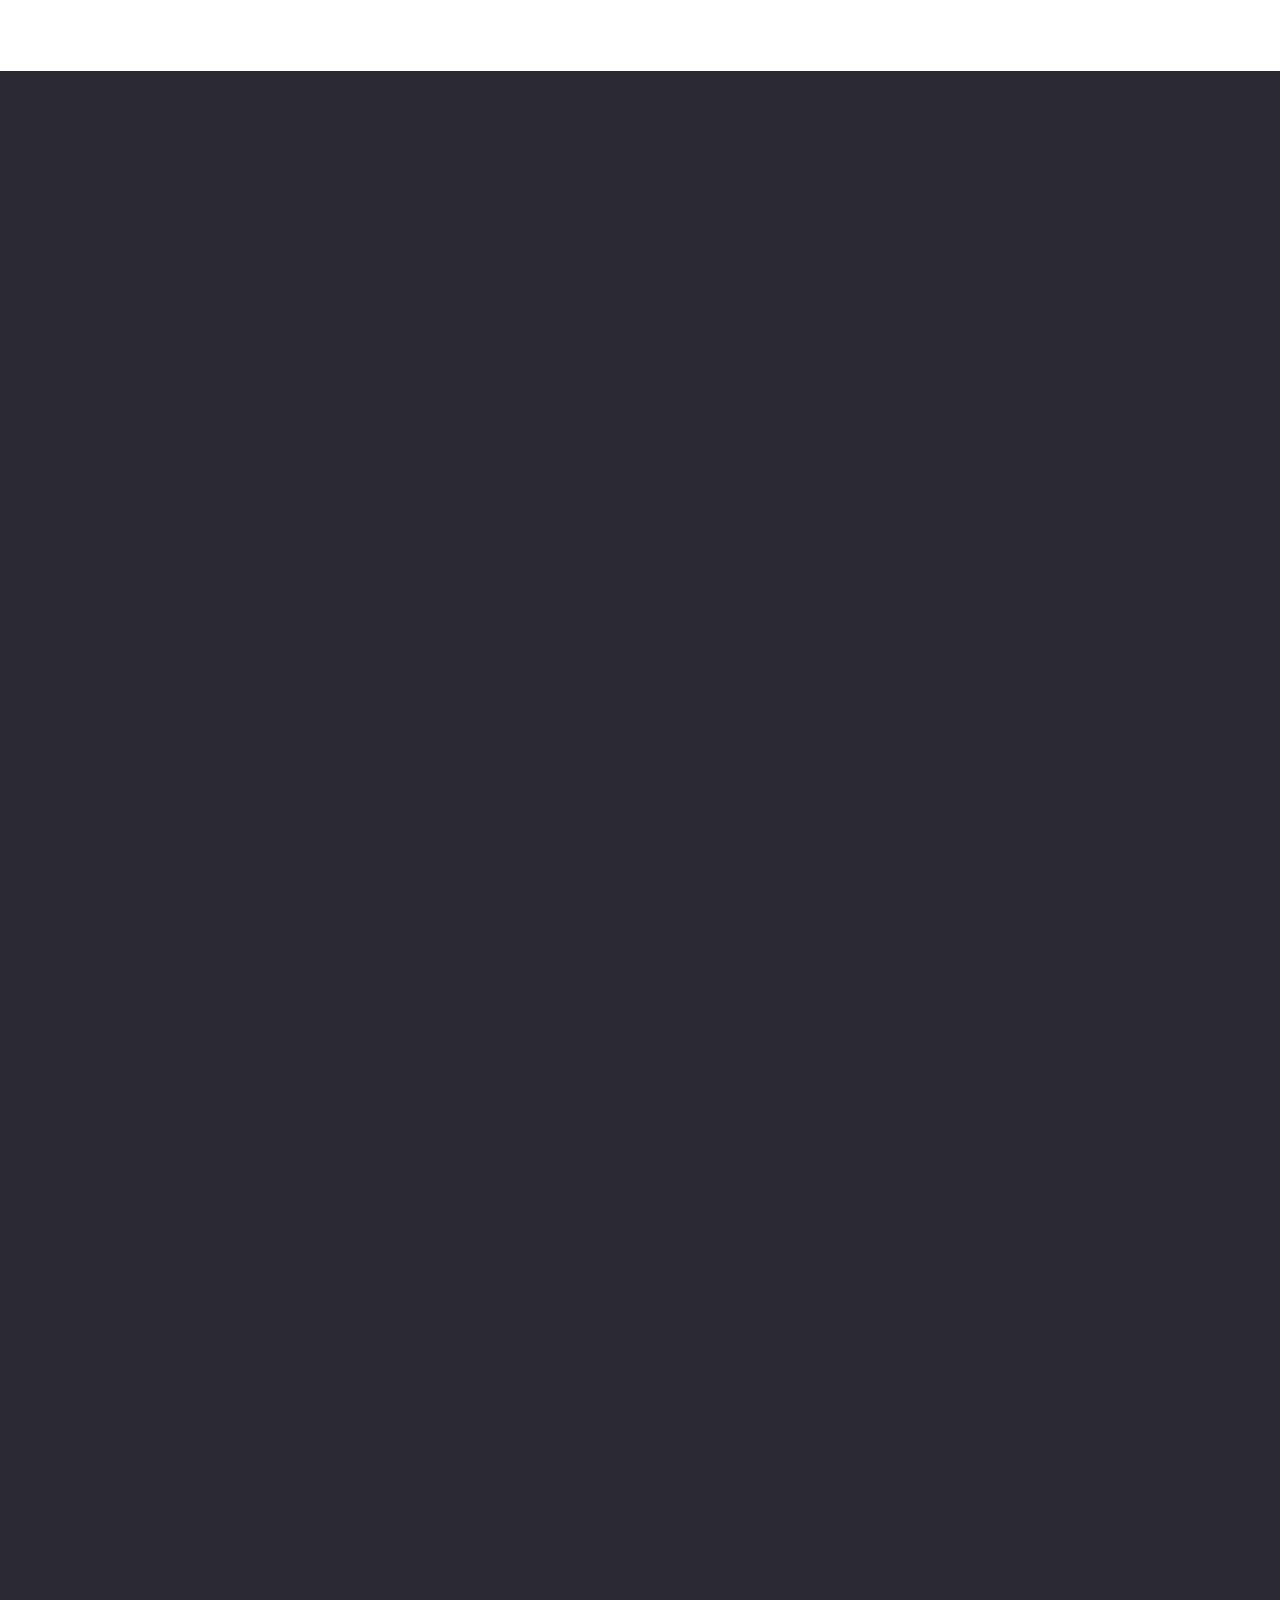
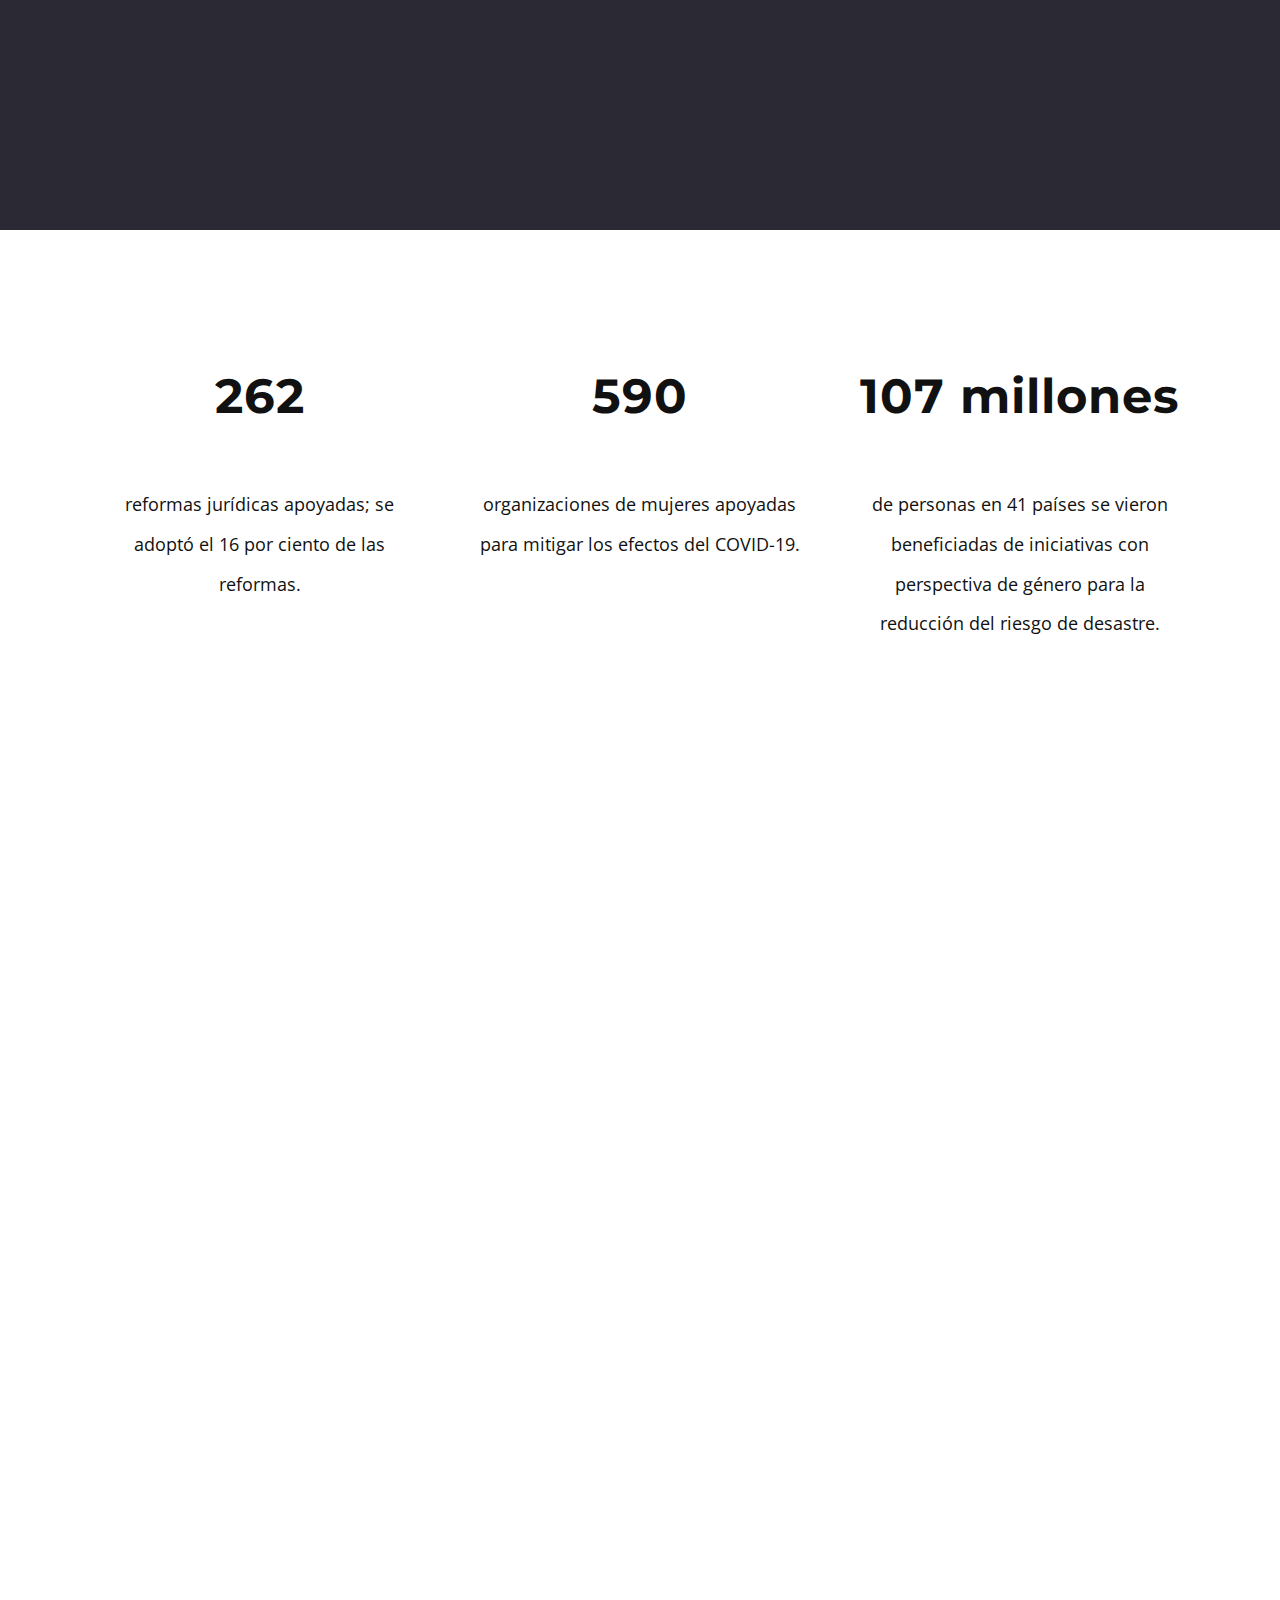
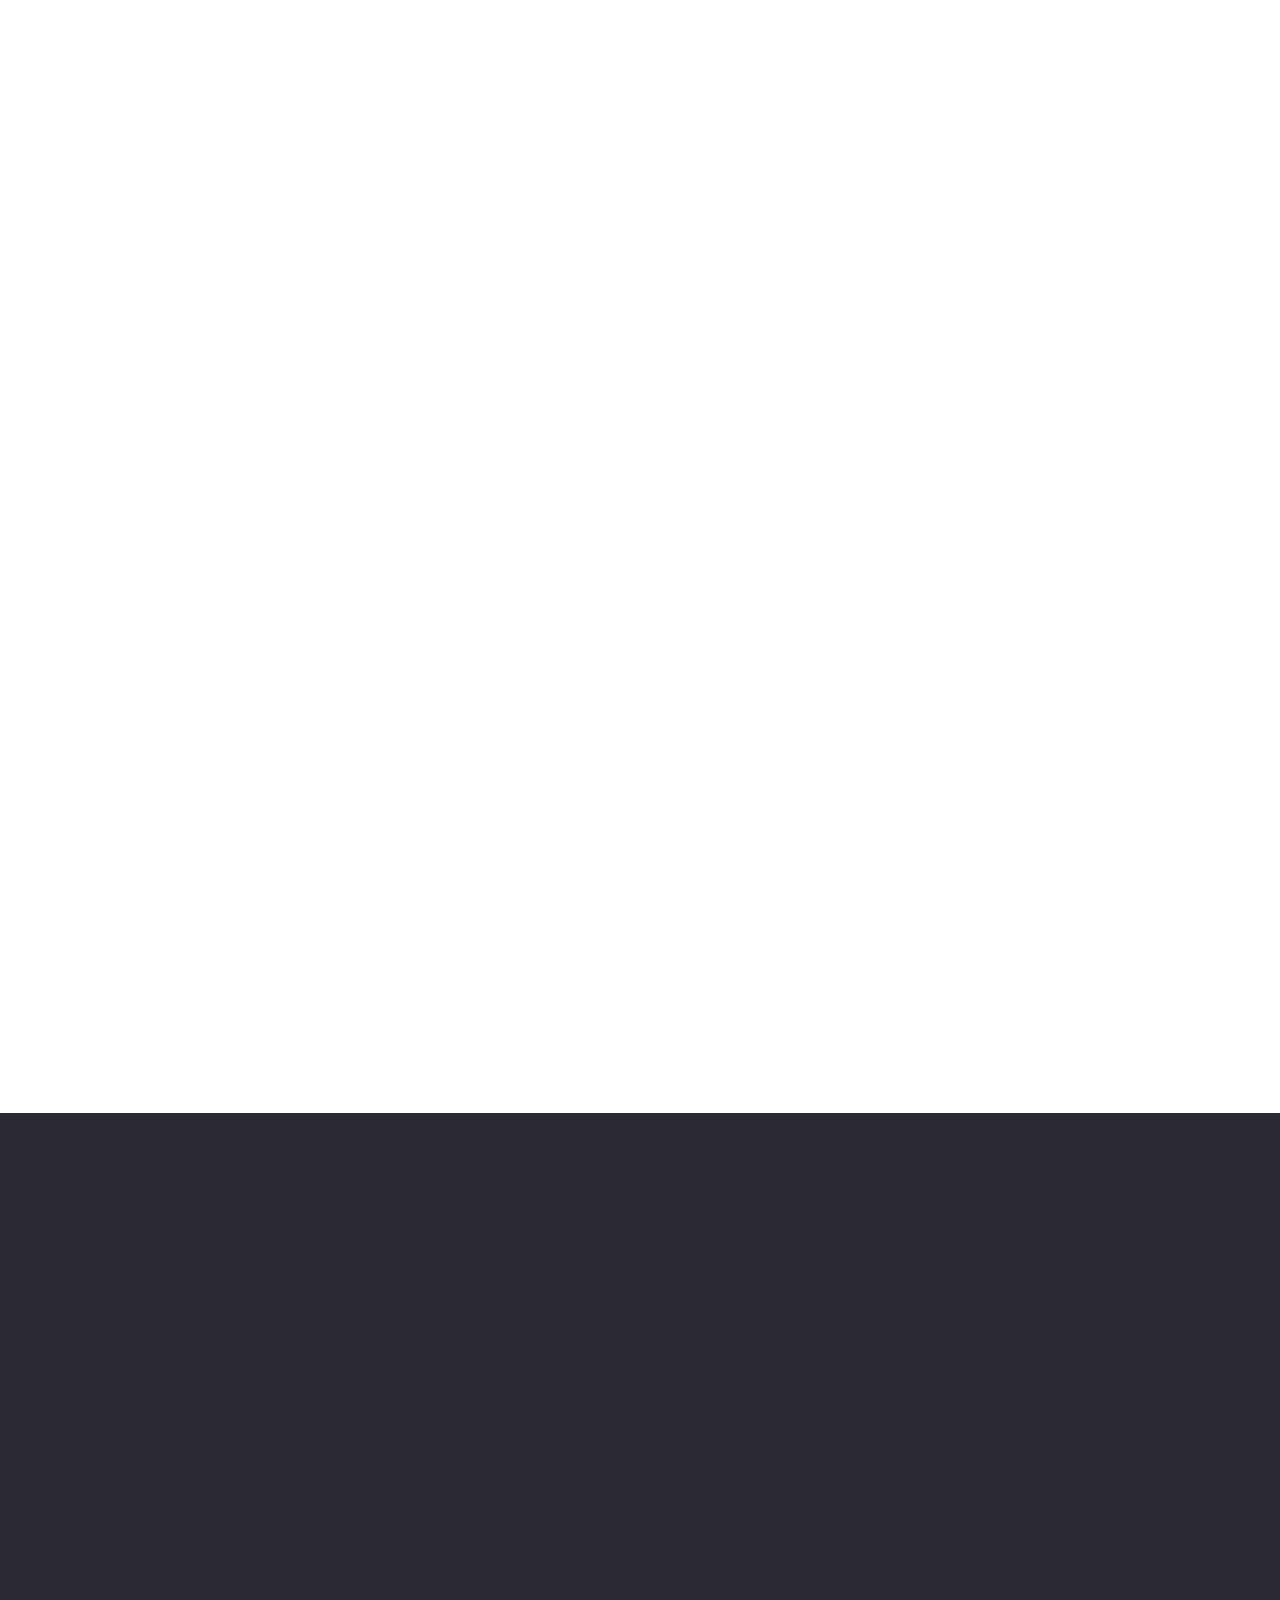
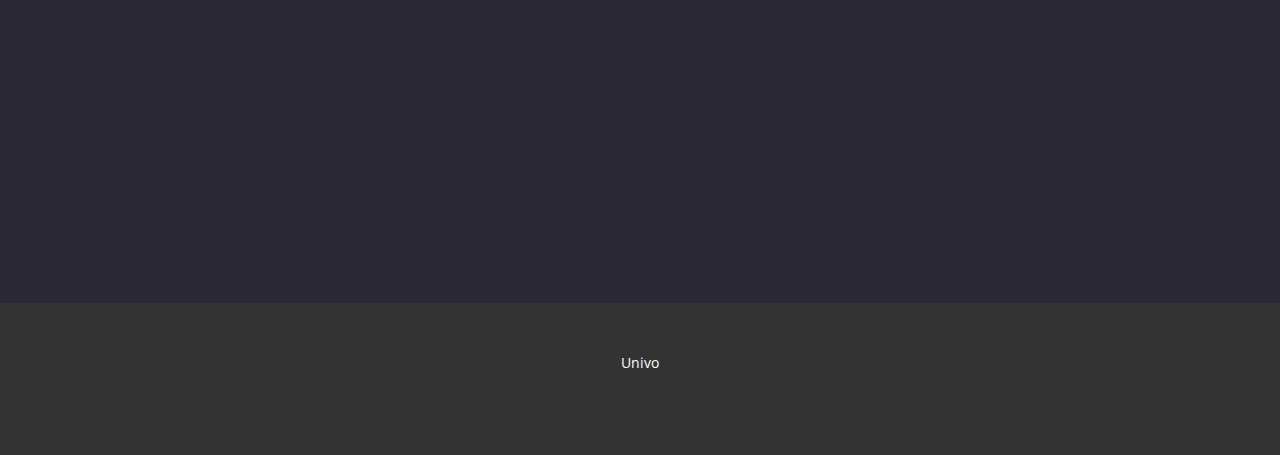
==== commit 57b0e543: "segundo commit" ====
--- a/index.html
+++ b/index.html
@@ -164,7 +164,7 @@
       <div class="u-palette-3-base u-shape u-shape-rectangle u-shape-1" data-animation-name="customAnimationIn" data-animation-duration="1500" data-animation-delay="500"></div>
       <div class="custom-expanded u-align-left u-video u-video-1">
         <div class="embed-responsive embed-responsive-1">
-          <iframe style="position: absolute;top: 0;left: 0;width: 100%;height: 100%;" class="embed-responsive-item" src="https://www.youtube.com/embed/7Gf0b-sWIdUSnI?mute=0&amp;showinfo=1&amp;controls=0&amp;start=0" frameborder="0" allowfullscreen=""></iframe>
+          <iframe style="position: absolute;top: 0;left: 0;width: 100%;height: 100%;" class="embed-responsive-item" src="https://youtu.be/7Gf0b-sWIdU?si=KmjvSADAcN6gMM14" frameborder="0" allowfullscreen=""></iframe>
         </div>
       </div>
     </section>
@@ -306,12 +306,6 @@
         <p class="u-small-text u-text u-text-variant u-text-1">Univo</p>
       </div></footer>
     <section class="u-backlink u-clearfix u-grey-80">
-      <p class="u-text">
-        <span>This site was created with the </span>
-        <a class="u-link" href="https://nicepage.com/" target="_blank" rel="nofollow">
-          <span>Nicepage</span>
-        </a>
-      </p>
     </section><span style="height: 64px; width: 64px; margin-left: 0px; margin-right: auto; margin-top: 0px; background-image: none; right: 20px; bottom: 20px; padding: 15px" class="u-back-to-top u-icon u-icon-circle u-opacity u-opacity-85 u-palette-1-base u-spacing-15" data-href="#">
         <svg class="u-svg-link" preserveAspectRatio="xMidYMin slice" viewBox="0 0 551.13 551.13"><use xmlns:xlink="http://www.w3.org/1999/xlink" xlink:href="#svg-1d98"></use></svg>
         <svg class="u-svg-content" enable-background="new 0 0 551.13 551.13" viewBox="0 0 551.13 551.13" xmlns="http://www.w3.org/2000/svg" id="svg-1d98"><path d="m275.565 189.451 223.897 223.897h51.668l-275.565-275.565-275.565 275.565h51.668z"></path></svg>
